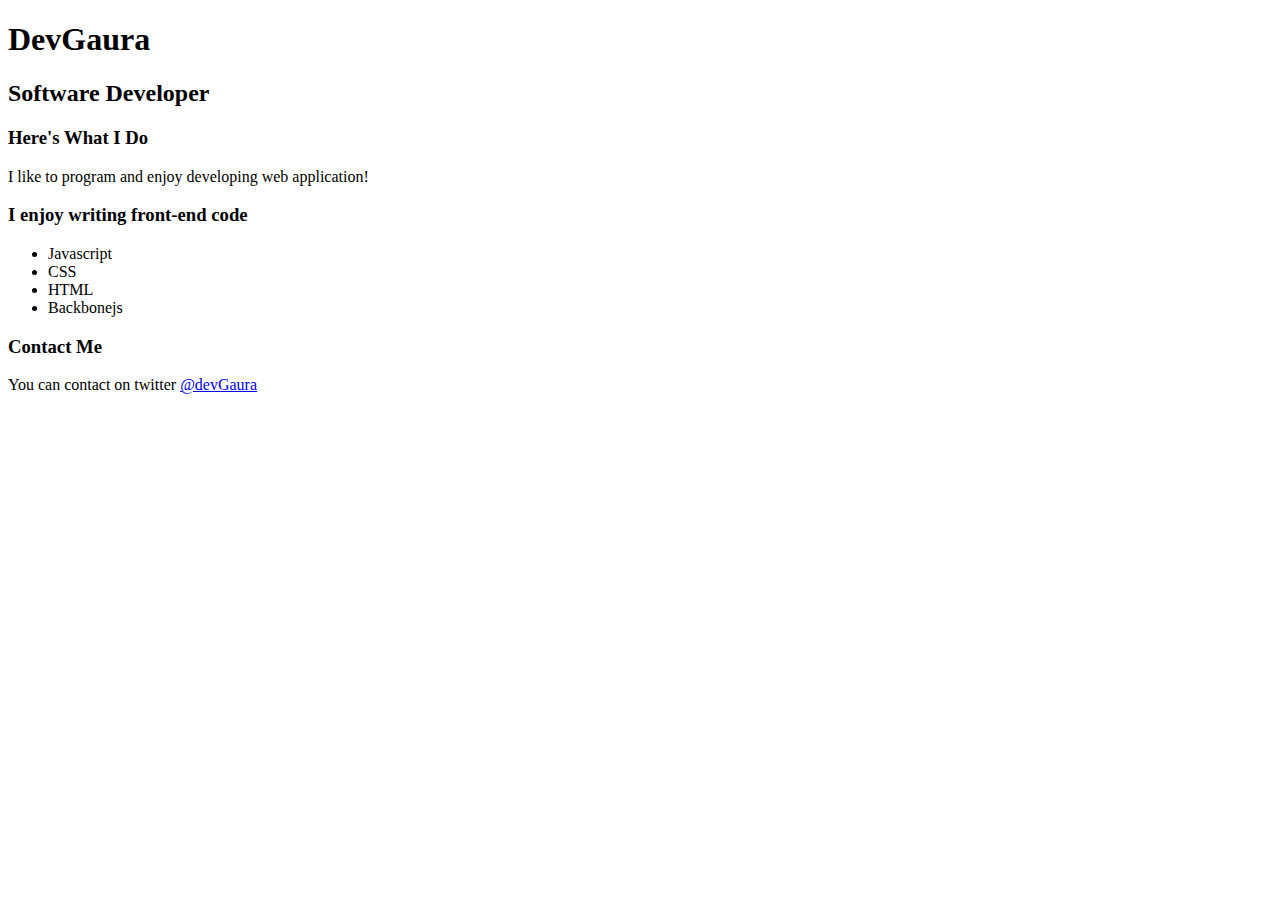
==== index.html @ 0f8af3b7 "completed the profile page" ====
<!DOCTYPE html>
<html lang="en">
<head>
  <meta charset="UTF-8">
  <meta name="viewport" content="width=device-width; initial-scale=1.0; maximum-scale=1.0;">
  <link rel="stylesheet" href="main.css">
  <title>HTML Portfolio</title>
</head>
<body>

	<div class="header">
		<h1> DevGaura</h1>
		<h2> Software Developer</h2>
		<div class="tagline">
			<h3>Here's What I Do</h3>
			<p> I like to program and enjoy developing web application!</p>
            <div class="skills">
                <h3>I enjoy writing front-end code</h3>
                <ul >
                    <li>Javascript</li>
                    <li>CSS</li>
                    <li>HTML</li>
                    <li>Backbonejs</li>
                </ul>
            </div>
		</div>
	</div>
    <div class="contact">
        <h3>Contact Me</h3>
        <p> You can contact on twitter <a href=#>@devGaura</a>
    </div>
</body>
</html>
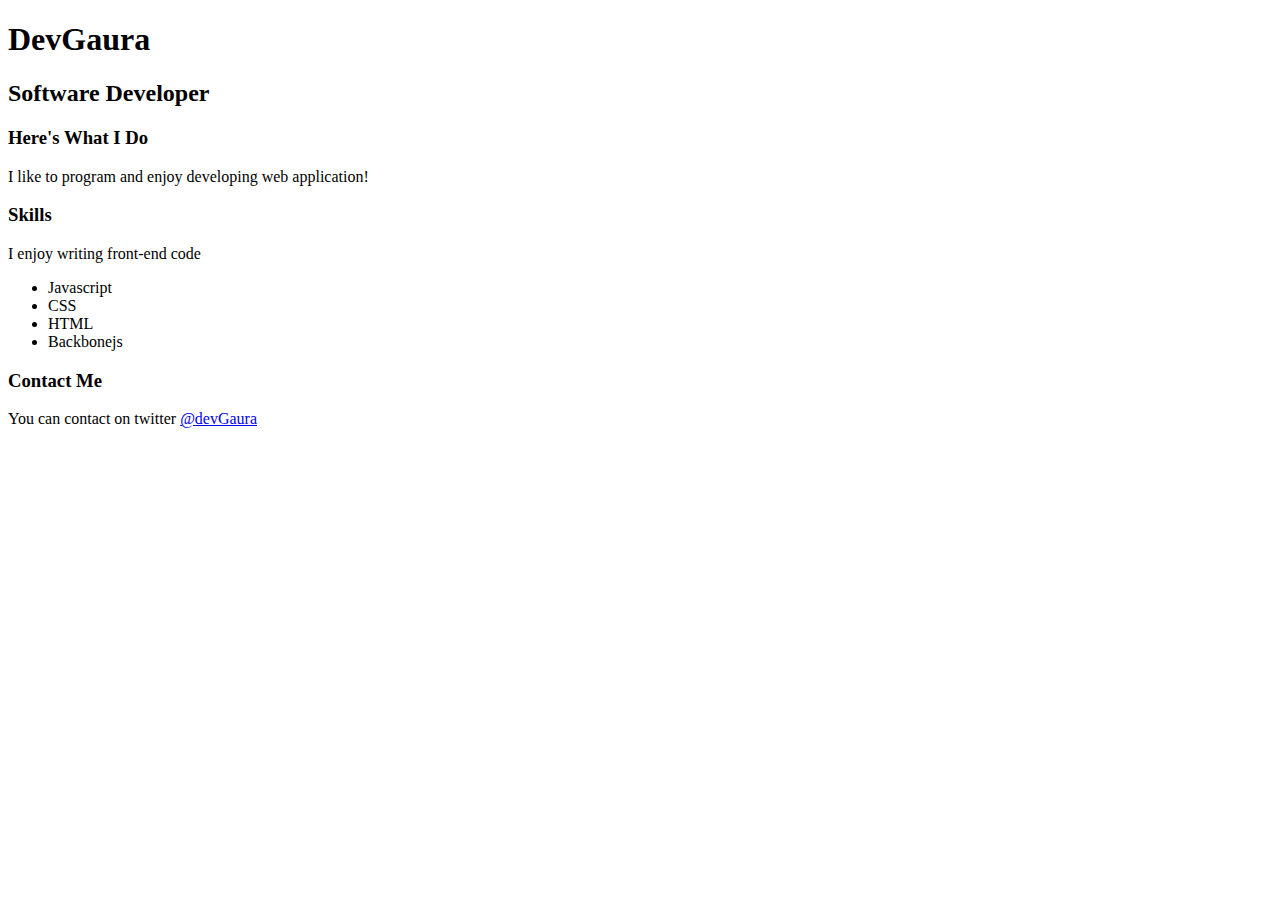
==== commit 2ea67530: "adding p tag in skills" ====
--- a/index.html
+++ b/index.html
@@ -15,7 +15,8 @@
 			<h3>Here's What I Do</h3>
 			<p> I like to program and enjoy developing web application!</p>
             <div class="skills">
-                <h3>I enjoy writing front-end code</h3>
+                <h3>Skills</h3>
+                <p>I enjoy writing front-end code</p>
                 <ul >
                     <li>Javascript</li>
                     <li>CSS</li>
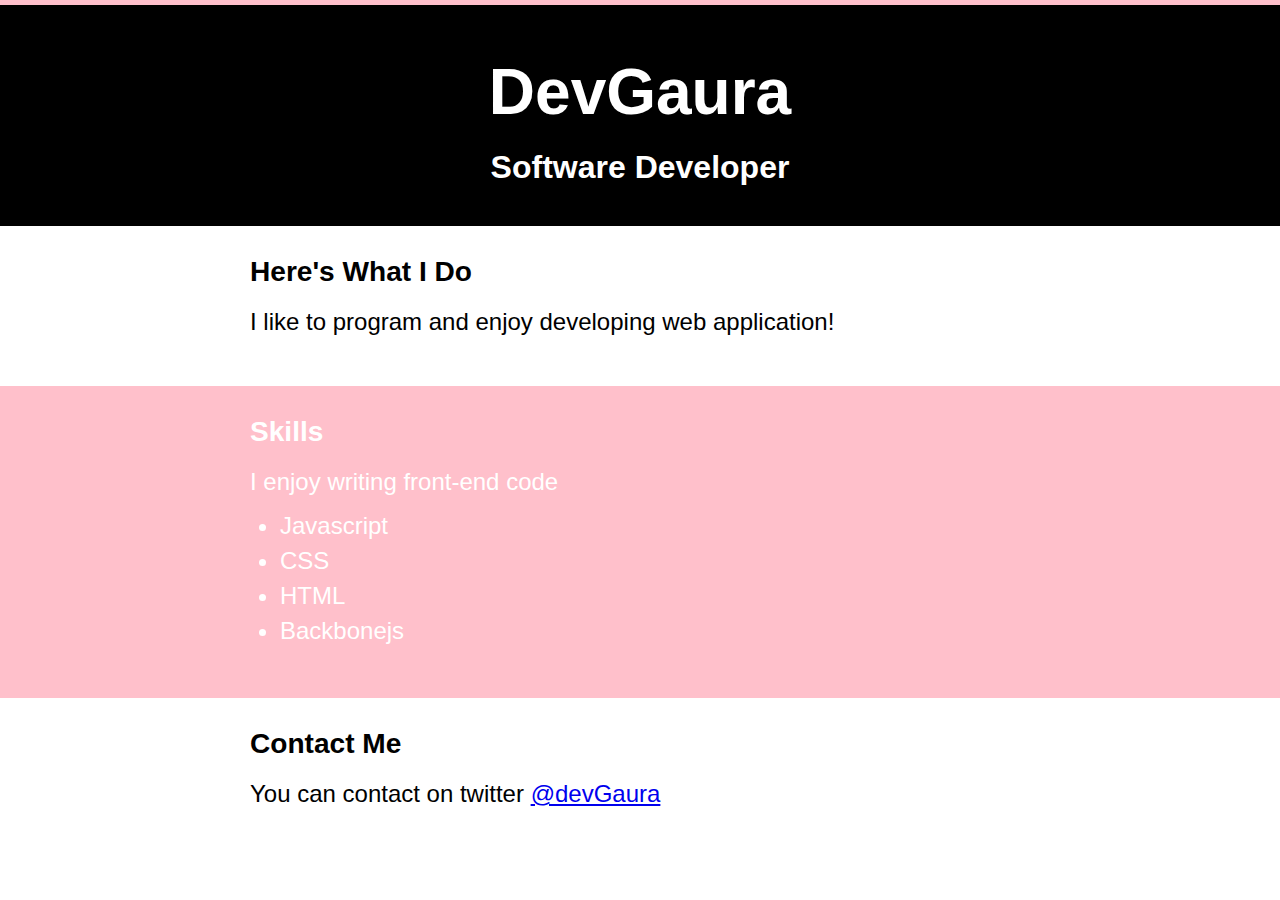
==== commit 25807d0d: "adding CSS" ====
--- a/index.html
+++ b/index.html
@@ -11,9 +11,11 @@
 	<div class="header">
 		<h1> DevGaura</h1>
 		<h2> Software Developer</h2>
+    </div>
 		<div class="tagline">
 			<h3>Here's What I Do</h3>
-			<p> I like to program and enjoy developing web application!</p>
+            <p> I like to program and enjoy developing web application!</p>     
+        </div>
             <div class="skills">
                 <h3>Skills</h3>
                 <p>I enjoy writing front-end code</p>
@@ -24,8 +26,6 @@
                     <li>Backbonejs</li>
                 </ul>
             </div>
-		</div>
-	</div>
     <div class="contact">
         <h3>Contact Me</h3>
         <p> You can contact on twitter <a href=#>@devGaura</a>
--- a/main.css
+++ b/main.css
@@ -0,0 +1,65 @@
+
+*{
+    padding:0;
+    margin:0;
+}
+
+body{
+    font-family:sans-serif;
+}
+
+
+.header{
+    background-color:black;
+    border-top:5px solid pink;
+    color:white;
+    text-align:center;
+}
+
+.header h1{
+    font-size:4em;
+    padding-top:50px;
+    padding-bottom:20px;
+}
+
+.header h2{
+    font-size:2em;
+    padding-bottom:40px;
+}
+
+.tagline{
+    padding:30px 0 50px 250px;
+    font-size:1.5em;
+}
+
+.tagline h3{
+    padding-bottom:20px;
+}
+
+.skills{
+    background-color:pink;
+    color:white;
+    padding:30px 0 50px 250px;
+    font-size:1.5em;
+}
+
+.skills h3{
+    padding-bottom:20px;
+}
+
+.skills p{
+    padding-bottom:12px;
+}           
+.skills ul{
+    padding-left:30px;
+    line-height:35px;
+}
+
+.contact{
+    padding:30px 0 50px 250px;
+    font-size:1.5em;
+}
+
+.contact h3{
+    padding-bottom:20px;
+}
